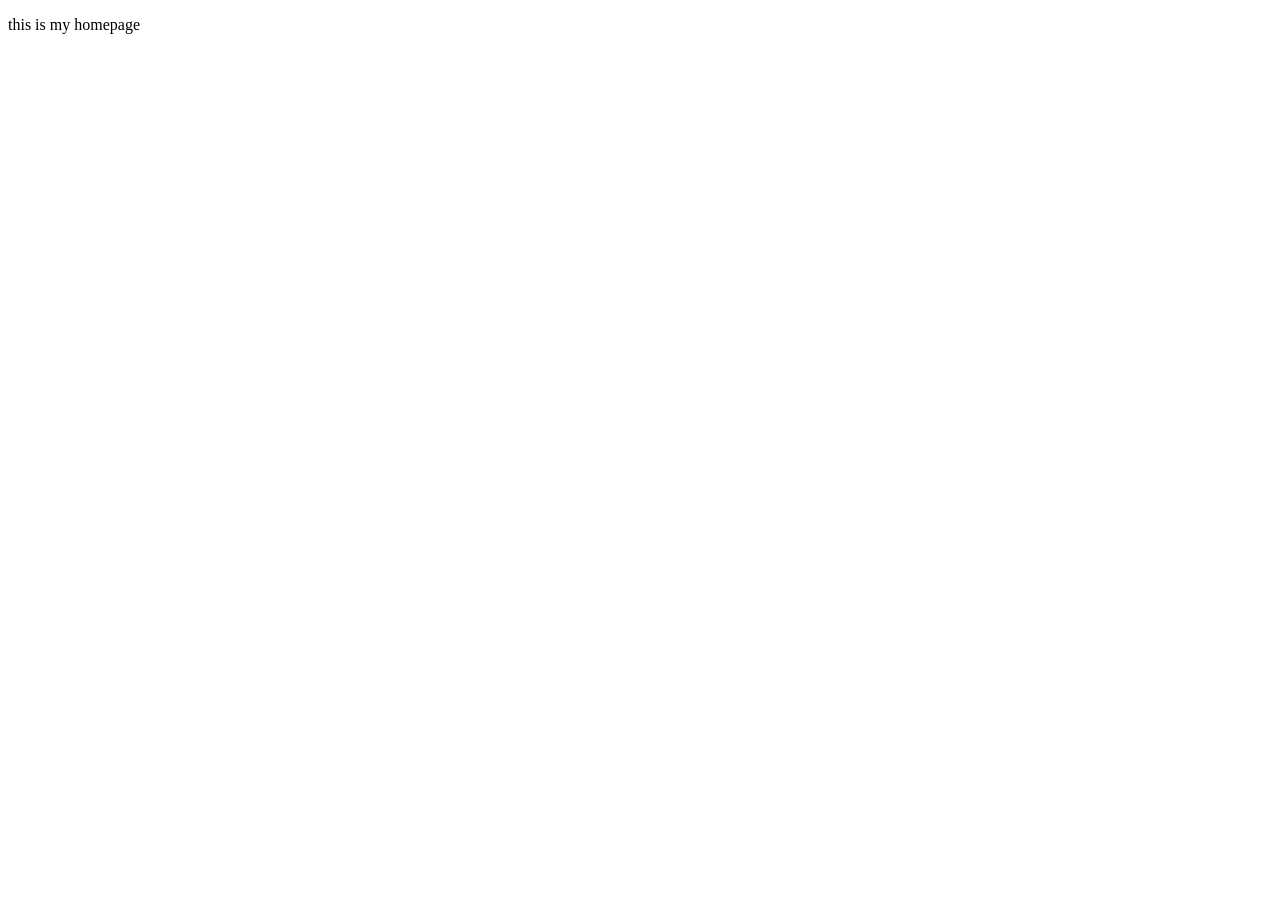
==== index.html @ 39fad7be "initial setup" ====
<!DOCTYPE html>

<html lang="en">

<head>

<meta charset="UTF-8">

<meta name="viewport" content="width=device-width, initial-scale=1.0">

<title>Your Page Title</title>

<link rel="stylesheet" href="css/style.css">  

</head>

<body>

<P> this is my homepage </P>  

</body>

</html>
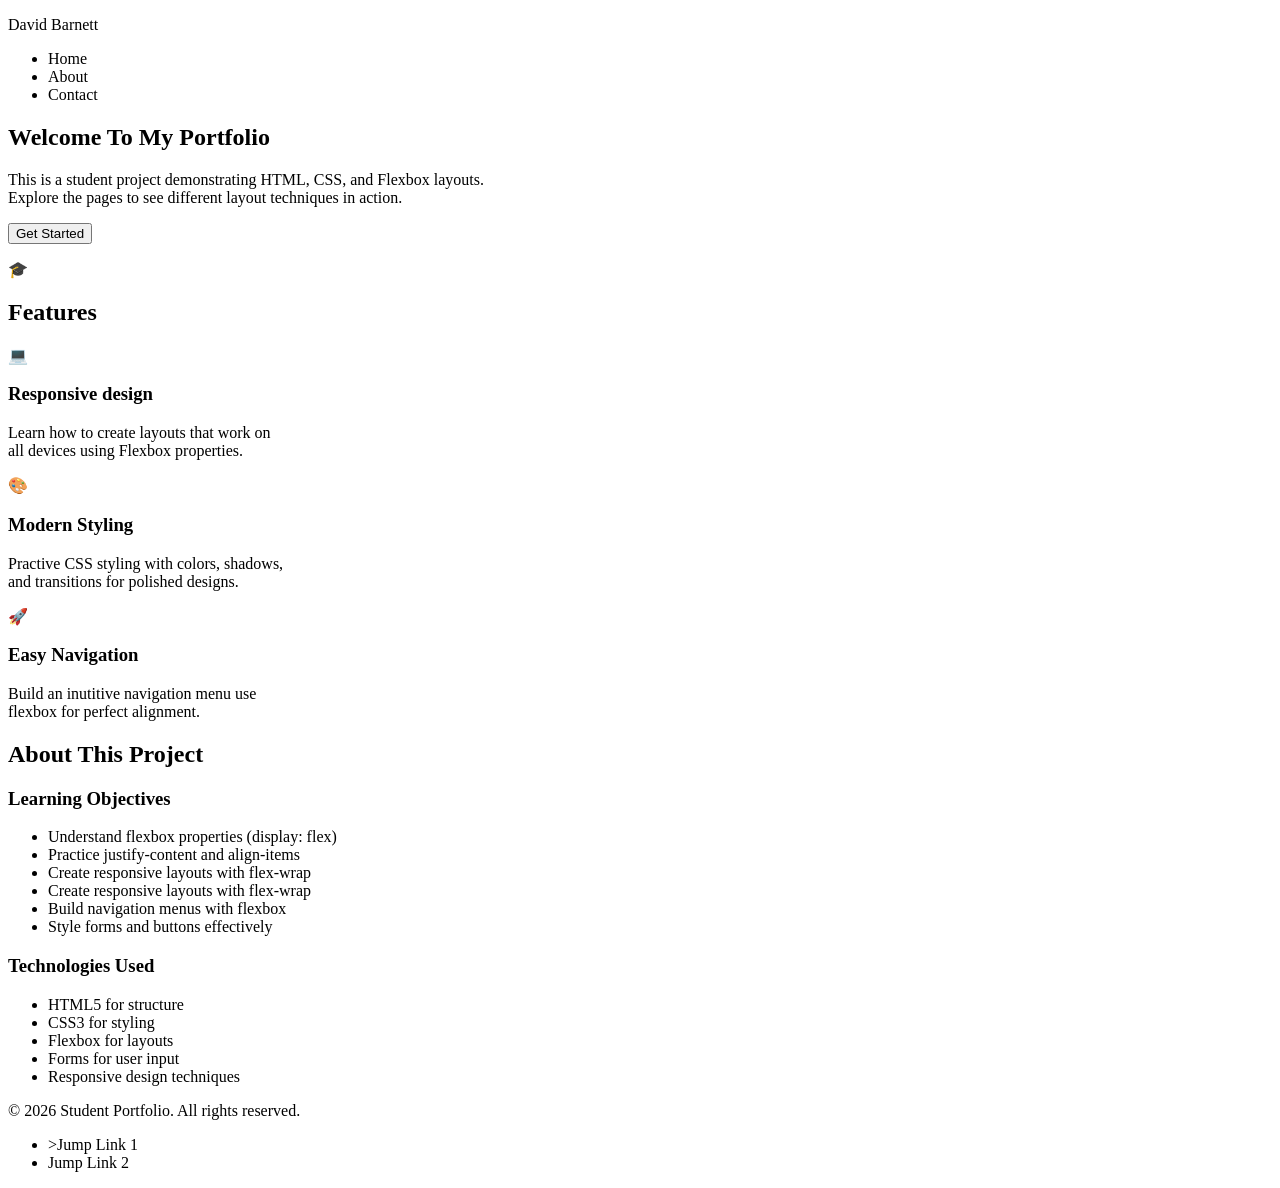
==== commit e9ca3692: "page1 done" ====
--- a/index.html
+++ b/index.html
@@ -16,8 +16,110 @@
 
 <body>
 
-<P> this is my homepage </P>  
+<header> 
+    <div class="flexcontainer">
+      <div id="headername">
+        <p> David Barnett</p>
+      </div>  
+      <nav> 
+        <ul>
+          <li>Home</a></li>
+          <li>About</a></li>
+          <li>Contact</a></li>
+        </ul>
+      </nav>
+    </div>
+    </header>  
+    <main>
+        <section>
+            <div class="flexcontainer">
+                <div class="flexitem">
+                    <h1>Welcome To My Portfolio</h1>
+                </p>This is a student project demonstrating HTML, CSS, and Flexbox layouts. <br>
+                    Explore the pages to see different layout techniques in action.
+                </p>
+                <button>Get Started
+                </button>
+            </div>
+         </div>
+            <div Class="flexitem">
+            <p id="heroIcon">&#x1F393;</p>
+        </div>
 
+
+</section>
+        <section>
+    <h2> Features</h2>        
+<div class="flexContainer">
+    <div class="shadow flexItem">
+        <p class="circleblue"> &#x1F4BB;</p>
+        <h3>Responsive design </h3>
+        <p> Learn how to create layouts that work on <br> all devices using Flexbox properties.</p>
+    </div>
+
+    <div class="shadow flexItem">
+        <p class="circlegreen">&#x1F3A8;</p>
+        <h3>Modern Styling </h3>
+        <p>Practive CSS styling with colors, shadows, <br> and transitions for polished designs.</p>
+
+    </div>
+    <div class="shadow flexItem">
+        <p class="circlepurple"> &#x1F680;</p>
+        <h3>Easy Navigation</h3>
+        <p>Build an inutitive navigation menu use <br> flexbox for perfect alignment.</p>
+        </div>
+</div>
+
+        </section>
+
+
+        <section>
+            <h2> About This Project</h2>
+<div class="flexContainer"></div>
+<div class="flexItem">
+    <h3> Learning Objectives</h3>
+        <ul>
+            <li> Understand flexbox properties (display: flex)</li>
+            <li> Practice justify-content and align-items</li>
+            <li> Create responsive layouts with flex-wrap </li>
+            <li> Create responsive layouts with flex-wrap </li>
+            <li> Build navigation menus with flexbox</li>
+            <li> Style forms and buttons effectively</li>
+
+              
+        </ul>
+</div>
+
+<div class="flexItem">
+<h3> Technologies Used </h3>
+<ul>
+<li> HTML5 for structure</li>
+<li> CSS3 for styling</li>
+<li> Flexbox for layouts</li>
+<li> Forms for user input</li>
+<li> Responsive design techniques</li>
+</ul>
+
+</div>
+
+
+        </section>
+    
+
+
+
+
+
+
+</main>
+<footer>
+<p>© 2026 Student Portfolio. All rights reserved.</p>
+ <ul>
+          <li>>Jump Link 1</a></li>
+          <li>Jump Link 2</a></li>
+        </ul>
+
+</footer>
 </body>
 
 </html>
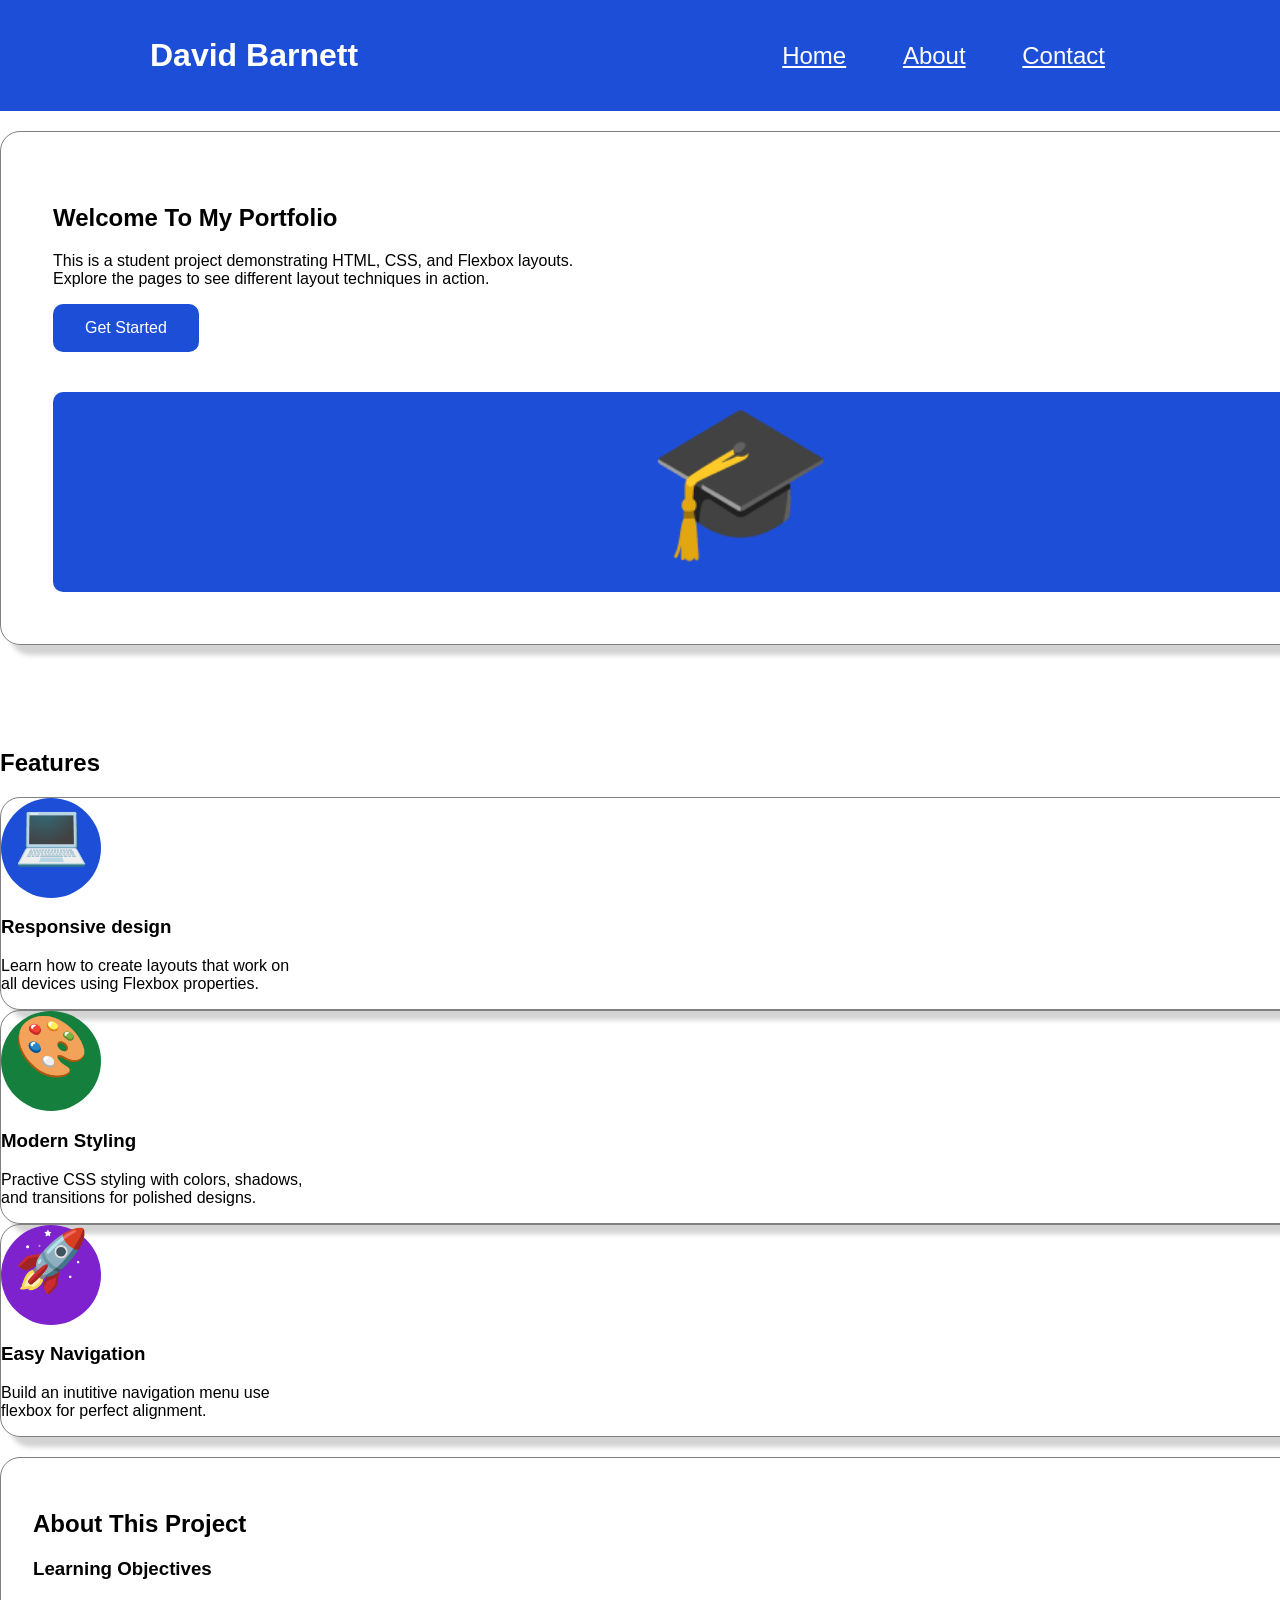
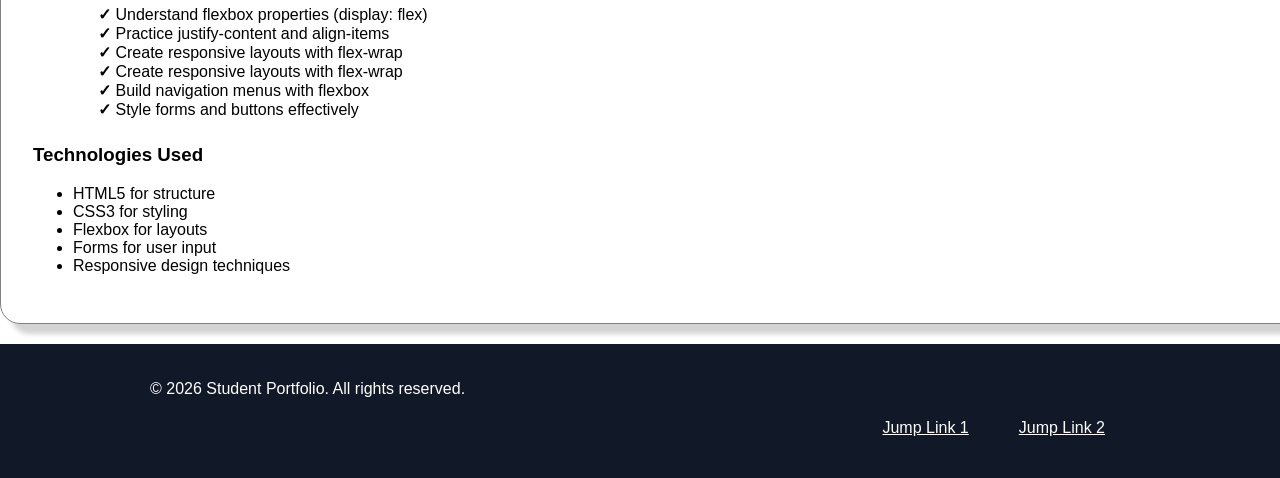
==== commit a038c358: "finish?" ====
--- a/index.html
+++ b/index.html
@@ -4,122 +4,122 @@
 
 <head>
 
-<meta charset="UTF-8">
+    <meta charset="UTF-8">
 
-<meta name="viewport" content="width=device-width, initial-scale=1.0">
+    <meta name="viewport" content="width=device-width, initial-scale=1.0">
 
-<title>Your Page Title</title>
+    <title>Your Page Title</title>
 
-<link rel="stylesheet" href="css/style.css">  
+    <link rel="stylesheet" href="css/style.css">
 
 </head>
 
 <body>
 
-<header> 
-    <div class="flexcontainer">
-      <div id="headername">
-        <p> David Barnett</p>
-      </div>  
-      <nav> 
-        <ul>
-          <li>Home</a></li>
-          <li>About</a></li>
-          <li>Contact</a></li>
-        </ul>
-      </nav>
-    </div>
-    </header>  
+    <header>
+        <div class="flexcontainer">
+            <div id="headername">
+                <p> David Barnett</p>
+            </div>
+            <nav>
+                <ul id="jump1">
+                    <li><a href="index.html">Home</a></li>
+                    <li><a href="about.html">About</a></li>
+                    <li><a href="contact.html">Contact</a></li>
+                </ul>
+            </nav>
+        </div>
+    </header>
     <main>
-        <section>
+        <section class="shadow">
             <div class="flexcontainer">
                 <div class="flexitem">
                     <h1>Welcome To My Portfolio</h1>
-                </p>This is a student project demonstrating HTML, CSS, and Flexbox layouts. <br>
+                    </p>This is a student project demonstrating HTML, CSS, and Flexbox layouts. <br>
                     Explore the pages to see different layout techniques in action.
-                </p>
-                <button>Get Started
-                </button>
+                    </p>
+                    <button>Get Started
+                    </button>
+                </div>
             </div>
-         </div>
             <div Class="flexitem">
-            <p id="heroIcon">&#x1F393;</p>
-        </div>
+                <p id="heroIcon">&#x1F393;</p>
+            </div>
 
 
-</section>
-        <section>
-    <h2> Features</h2>        
-<div class="flexContainer">
-    <div class="shadow flexItem">
-        <p class="circleblue"> &#x1F4BB;</p>
-        <h3>Responsive design </h3>
-        <p> Learn how to create layouts that work on <br> all devices using Flexbox properties.</p>
-    </div>
+        </section>
+        <section></section>
+        <h2 id="jump2"> Features</h2>
+        <div class="flexContainer">
+            <div class="shadow flexItem">
+                <p class="circleblue"> &#x1F4BB;</p>
+                <h3>Responsive design </h3>
+                <p> Learn how to create layouts that work on <br> all devices using Flexbox properties.</p>
+            </div>
 
-    <div class="shadow flexItem">
-        <p class="circlegreen">&#x1F3A8;</p>
-        <h3>Modern Styling </h3>
-        <p>Practive CSS styling with colors, shadows, <br> and transitions for polished designs.</p>
+            <div class="shadow flexItem">
+                <p class="circlegreen">&#x1F3A8;</p>
+                <h3>Modern Styling </h3>
+                <p>Practive CSS styling with colors, shadows, <br> and transitions for polished designs.</p>
 
-    </div>
-    <div class="shadow flexItem">
-        <p class="circlepurple"> &#x1F680;</p>
-        <h3>Easy Navigation</h3>
-        <p>Build an inutitive navigation menu use <br> flexbox for perfect alignment.</p>
+            </div>
+            <div class="shadow flexItem">
+                <p class="circlepurple"> &#x1F680;</p>
+                <h3>Easy Navigation</h3>
+                <p>Build an inutitive navigation menu use <br> flexbox for perfect alignment.</p>
+            </div>
         </div>
-</div>
 
         </section>
 
 
-        <section>
+        <section class="shadow">
             <h2> About This Project</h2>
-<div class="flexContainer"></div>
-<div class="flexItem">
-    <h3> Learning Objectives</h3>
-        <ul>
-            <li> Understand flexbox properties (display: flex)</li>
-            <li> Practice justify-content and align-items</li>
-            <li> Create responsive layouts with flex-wrap </li>
-            <li> Create responsive layouts with flex-wrap </li>
-            <li> Build navigation menus with flexbox</li>
-            <li> Style forms and buttons effectively</li>
+            <div class="flexContainer"></div>
+            <div class="flexItem">
+                <h3> Learning Objectives</h3>
+                <ul class="listcheckmark">
+                    <li> Understand flexbox properties (display: flex)</li>
+                    <li> Practice justify-content and align-items</li>
+                    <li> Create responsive layouts with flex-wrap </li>
+                    <li> Create responsive layouts with flex-wrap </li>
+                    <li> Build navigation menus with flexbox</li>
+                    <li> Style forms and buttons effectively</li>
 
-              
-        </ul>
-</div>
 
-<div class="flexItem">
-<h3> Technologies Used </h3>
-<ul>
-<li> HTML5 for structure</li>
-<li> CSS3 for styling</li>
-<li> Flexbox for layouts</li>
-<li> Forms for user input</li>
-<li> Responsive design techniques</li>
-</ul>
+                </ul>
+            </div>
 
-</div>
+            <div class="flexItem">
+                <h3> Technologies Used </h3>
+                <ul>
+                    <li> HTML5 for structure</li>
+                    <li> CSS3 for styling</li>
+                    <li> Flexbox for layouts</li>
+                    <li> Forms for user input</li>
+                    <li> Responsive design techniques</li>
+                </ul>
+
+            </div>
 
 
         </section>
-    
 
 
 
 
 
 
-</main>
-<footer>
-<p>© 2026 Student Portfolio. All rights reserved.</p>
- <ul>
-          <li>>Jump Link 1</a></li>
-          <li>Jump Link 2</a></li>
+
+    </main>
+    <footer>
+        <p id="footertext">© 2026 Student Portfolio. All rights reserved.</p>
+        <ul id="footernav">
+            <li><a href="#jump1">Jump Link 1</a></li>
+            <li><a href="#jump2">Jump Link 2</a></li>
         </ul>
 
-</footer>
+    </footer>
 </body>
 
 </html>
--- a/css/style.css
+++ b/css/style.css
@@ -0,0 +1,196 @@
+body {
+    margin: 0;
+    font-family: 'Segoe UI', Tahoma, Geneva, Verdana, sans-serif
+}
+
+header {
+    background-color: #1D4ed8;
+    padding: 5px 150px 5px;
+
+
+}
+
+#headername {
+    -webkit-flex: 1 -ms-flex: 1;
+    flex: 1;
+    color: white;
+    font-size: 32px;
+    font-weight: 800;
+
+}
+
+nav {
+    display: flex;
+    justify-content: flex-end;
+    font-size: 24px;
+    color: white;
+}
+
+
+
+nav a {
+    color: white;
+
+}
+
+nav ul li {
+    padding: 5px 25px 5px;
+    list-style: none;
+    display: inline-block;
+
+
+}
+
+
+main {
+    width: 1440px;
+    margin: 0 auto;
+}
+
+
+.flexcontainer {
+    display -webkit-flex;
+    display: flex;
+    gap: 20px;
+    align-items: center;
+}
+
+
+.flexitem {
+    gap: 20px;
+    padding: 20px;
+    width: 100%;
+}
+
+section {
+    padding: 32px;
+    margin: 20px 0px 20px;
+}
+
+.shadow {
+    box-shadow: 10px 10px 5px lightgray;
+    border: 1px solid gray;
+    border-radius: 20px;
+
+}
+
+#heroIcon {
+    background-color: #1D4ed8;
+    border-radius: 10px;
+    font-size: 150px;
+
+    margin: 0;
+    height: 200px;
+    text-align: center;
+
+
+}
+
+.circleblue {
+    border-radius: 50%;
+    width: 100px;
+    height: 100px;
+    background-color: #1D4ed8;
+    text-align: center;
+    font-size: 60px;
+    margin: 0%;
+    padding: 0%;
+
+
+}
+
+.circlegreen {
+
+    border-radius: 50%;
+    width: 100px;
+    height: 100px;
+    background-color: #15803d;
+    text-align: center;
+    font-size: 60px;
+    margin: 0%;
+    padding: 0%;
+}
+
+.circlepurple {
+
+    border-radius: 50%;
+    width: 100px;
+    height: 100px;
+    background-color: #7e22ce;
+    text-align: center;
+    font-size: 60px;
+    margin: 0%;
+    padding: 0%;
+}
+
+
+
+
+
+
+
+
+
+
+
+footer {
+    background-color: #111827;
+    padding: 20px 150px 20px;
+    color: white;
+    color: white;
+}
+
+footer a {
+    color: white;
+    diplay: -webkit-flex;
+    display: flex;
+}
+
+footer ul li {
+    list-style: none;
+    display: inline-block;
+    padding: 5px 25px 5px;
+}
+
+#footertext {
+    -webkit-flex: 1;
+    flex: 1;
+    -ms-flex: 1;
+
+}
+
+#footernav {
+    display: flex;
+    justify-content: flex-end;
+
+}
+
+.listcheckmark {
+    list-style: none;
+    margin: 25px;
+}
+
+ul.listcheckmark li:before {
+    content: "✓ ";
+    font-weight: bold;
+    left: 25px;
+
+
+}
+
+button {
+    background-color: #1D4ed8;
+    border-radius: 10px;
+    border: none;
+    color: white;
+    padding: 15px 32px;
+    text-align: center;
+    text-decoration: none;
+    font-size: 16px;
+    cursor: pointer;
+
+}
+
+button:hover {
+    background-color: black;
+}
